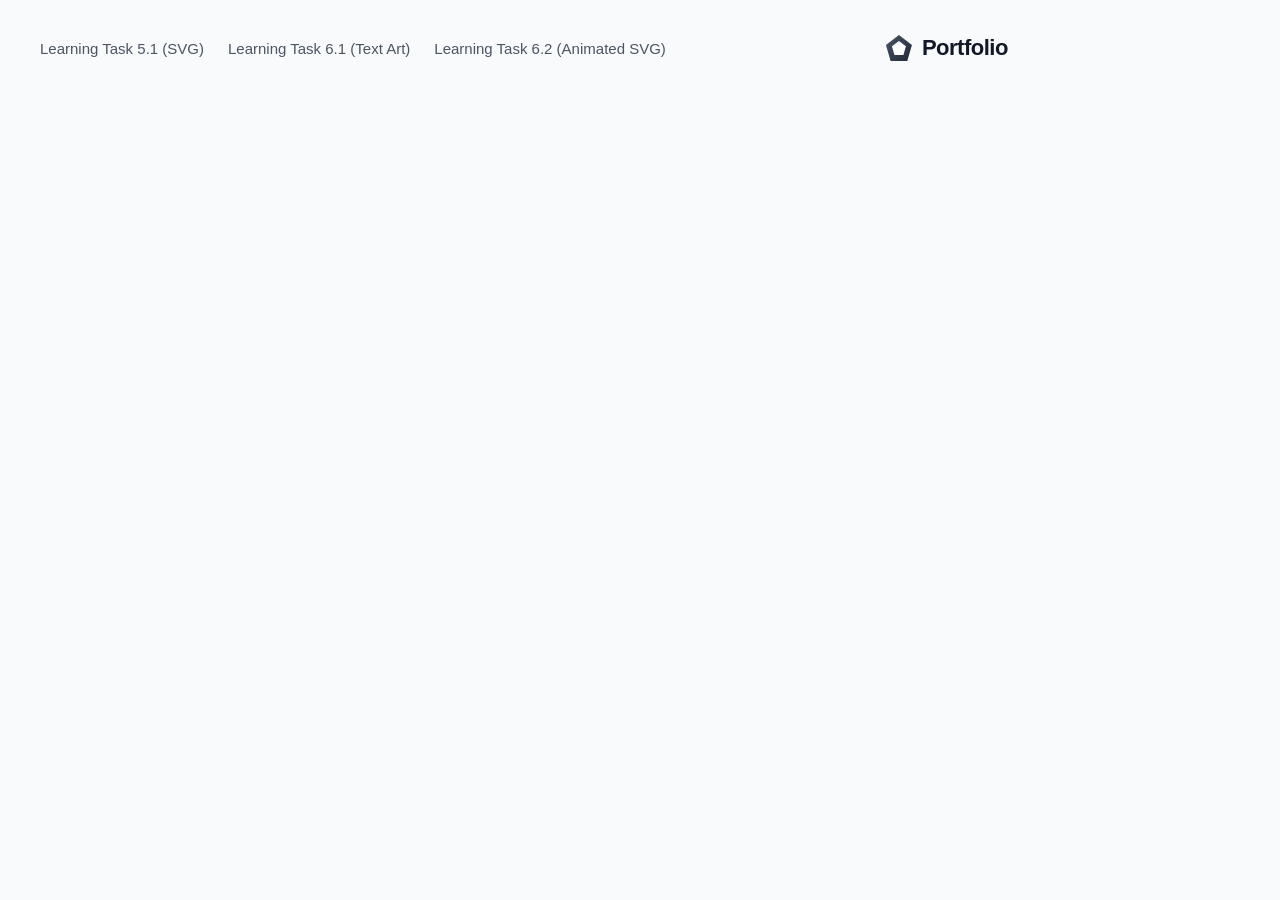
==== index.html @ e48f5252 "Replace Link three with Learning Task 6.2 link" ====
<!DOCTYPE html>
<html lang="en">
<head>
    <meta charset="UTF-8">
    <meta name="viewport" content="width=device-width, initial-scale=1.0">
    <title>Portfolio - Learning Tasks</title>
    <style>
        * {
            box-sizing: border-box;
            margin: 0;
            padding: 0;
        }

        body {
            font-family: -apple-system, BlinkMacSystemFont, "Segoe UI", Roboto, Helvetica, Arial, sans-serif;
            background-color: #f9fafb;
            color: #1f2937;
            display: flex;
            flex-direction: column;
            min-height: 100vh;
            padding: 20px 40px;
        }

        /* -------------------------------------------------------------
           HEADER LAYOUT
           ------------------------------------------------------------- */
        header {
            display: flex;
            align-items: center;
            justify-content: space-between;
            padding: 15px 0 25px 0;
            width: 100%;
            max-width: 1200px;
            margin: 0 auto;
        }

        .nav-links {
            display: flex;
            gap: 24px;
        }

        .nav-links a {
            text-decoration: none;
            color: #4b5563;
            font-size: 15px;
            font-weight: 500;
            transition: color 0.2s ease;
        }

        .nav-links a:hover {
            color: #000000;
        }

        /* Pure CSS Logo Element #1 */
        .logo-container {
            display: flex;
            align-items: center;
            gap: 10px;
            cursor: pointer;
        }

        .pure-css-logo-1 {
            width: 26px;
            height: 26px;
            background: linear-gradient(135deg, #4b5563, #1f2937);
            clip-path: polygon(50% 0%, 100% 38%, 82% 100%, 18% 100%, 0% 38%);
            position: relative;
        }

        .pure-css-logo-1::after {
            content: '';
            position: absolute;
            inset: 6px;
            background: #ffffff;
            clip-path: polygon(50% 0%, 100% 38%, 82% 100%, 18% 100%, 0% 38%);
        }

        .logo-text {
            font-size: 22px;
            font-weight: 700;
            color: #111827;
            letter-spacing: -0.5px;
        }

        /* Search Section */
        .search-container {
            position: relative;
            display: flex;
            align-items: center;
        }

        .search-btn {
            background: none;
            border: none;
            cursor: pointer;
            padding: 6px;
            color: #4b5563;
            display: flex;
            align-items: center;
            justify-content: center;
            border-radius: 50%;
            transition: background 0.2s, color 0.2s;
        }

        .search-btn:hover {
            color: #000000;
            background-color: #e5e7eb;
        }

        .search-input-box {
            position: absolute;
            right: 0;
            top: 40px;
            width: 240px;
            padding: 8px 12px;
            border: 1px solid #d1d5db;
            border-radius: 6px;
            background: #ffffff;
            box-shadow: 0 4px 12px rgba(0, 0, 0, 0.08);
            display: none;
            outline: none;
            font-size: 14px;
            z-index: 50;
        }

        .search-input-box.active {
            display: block;
        }

        /* -------------------------------------------------------------
           MAIN WIREFRAME LAYOUT (Section 1, Section 2, Section 3)
           ------------------------------------------------------------- */
        main {
            width: 100%;
            max-width: 1200px;
            margin: 0 auto;
            display: flex;
            flex-direction: column;
            gap: 32px;
            flex-grow: 1;
        }

        .wireframe-card {
            display: flex;
            flex-direction: column;
            gap: 12px;
            width: 100%;
        }

        .card-header-title {
            font-size: 16px;
            font-weight: 600;
            color: #374151;
            display: flex;
            align-items: center;
            gap: 8px;
        }

        .card-header-title::before {
            content: '';
            display: inline-block;
            width: 8px;
            height: 8px;
            background-color: #6b7280;
            border-radius: 50%;
        }

        .wireframe-image-box {
            background-color: #e5e7eb;
            border-radius: 6px;
            display: flex;
            flex-direction: column;
            align-items: center;
            justify-content: center;
            gap: 12px;
            width: 100%;
            cursor: pointer;
            border: 1px solid #d1d5db;
            text-decoration: none;
            color: #374151;
            transition: transform 0.2s ease, box-shadow 0.2s ease, background-color 0.2s ease;
        }

        .wireframe-image-box:hover {
            background-color: #dbe0e6;
            transform: translateY(-2px);
            box-shadow: 0 4px 12px rgba(0, 0, 0, 0.05);
        }

        .card-link-label {
            font-size: 14px;
            font-weight: 600;
            color: #1f2937;
        }

        /* Section 1: Hero Container */
        .section-1 .wireframe-image-box {
            height: 260px;
        }

        /* Pure CSS Graphic Element #2 (Wireframe Landscape Icon) */
        .pure-css-graphic-2 {
            width: 140px;
            height: 100px;
            background-color: #d1d5db;
            border-radius: 12px;
            position: relative;
            overflow: hidden;
            border: 2px solid #9ca3af;
        }

        .pure-css-graphic-2 .css-sun {
            width: 18px;
            height: 18px;
            background-color: #9ca3af;
            border-radius: 50%;
            position: absolute;
            top: 20px;
            left: 35px;
        }

        .pure-css-graphic-2 .css-mountain-1 {
            width: 0;
            height: 0;
            border-left: 45px solid transparent;
            border-right: 45px solid transparent;
            border-bottom: 50px solid #9ca3af;
            position: absolute;
            bottom: 0;
            left: 10px;
        }

        .pure-css-graphic-2 .css-mountain-2 {
            width: 0;
            height: 0;
            border-left: 35px solid transparent;
            border-right: 35px solid transparent;
            border-bottom: 40px solid #b0b7c0;
            position: absolute;
            bottom: 0;
            right: 15px;
        }

        /* Section 2: 3-Column Grid */
        .section-2-grid {
            display: grid;
            grid-template-columns: repeat(3, 1fr);
            gap: 24px;
            width: 100%;
        }

        .section-2-grid .wireframe-image-box {
            height: 170px;
        }

        /* Standard Wireframe Placeholder Icon */
        .placeholder-icon {
            width: 80px;
            height: 60px;
            background-color: #d1d5db;
            border-radius: 8px;
            position: relative;
            overflow: hidden;
            border: 2px solid #a1a8b3;
        }

        .placeholder-icon .sun-dot {
            width: 10px;
            height: 10px;
            background-color: #a1a8b3;
            border-radius: 50%;
            position: absolute;
            top: 12px;
            left: 20px;
        }

        .placeholder-icon .m-1 {
            width: 0;
            height: 0;
            border-left: 25px solid transparent;
            border-right: 25px solid transparent;
            border-bottom: 30px solid #a1a8b3;
            position: absolute;
            bottom: 0;
            left: 5px;
        }

        .placeholder-icon .m-2 {
            width: 0;
            height: 0;
            border-left: 20px solid transparent;
            border-right: 20px solid transparent;
            border-bottom: 25px solid #bdc3cb;
            position: absolute;
            bottom: 0;
            right: 8px;
        }

        /* Section 3: Bottom Large Banner */
        .section-3 .wireframe-image-box {
            height: 220px;
        }

        .section-3 .placeholder-icon {
            width: 110px;
            height: 80px;
        }

        .section-3 .placeholder-icon .sun-dot {
            width: 14px;
            height: 14px;
            top: 16px;
            left: 28px;
        }

        .section-3 .placeholder-icon .m-1 {
            border-left-width: 35px;
            border-right-width: 35px;
            border-bottom-width: 40px;
        }

        .section-3 .placeholder-icon .m-2 {
            border-left-width: 28px;
            border-right-width: 28px;
            border-bottom-width: 34px;
        }

        /* Interactive Modal Box */
        .modal-overlay {
            position: fixed;
            inset: 0;
            background-color: rgba(0, 0, 0, 0.4);
            display: flex;
            align-items: center;
            justify-content: center;
            opacity: 0;
            visibility: hidden;
            transition: all 0.25s ease;
            z-index: 100;
        }

        .modal-overlay.active {
            opacity: 1;
            visibility: visible;
        }

        .modal-content {
            background-color: #ffffff;
            padding: 24px;
            border-radius: 8px;
            max-width: 420px;
            width: 90%;
            box-shadow: 0 10px 25px rgba(0,0,0,0.15);
            text-align: center;
            transform: translateY(10px);
            transition: transform 0.25s ease;
        }

        .modal-overlay.active .modal-content {
            transform: translateY(0);
        }

        .modal-title {
            font-size: 18px;
            font-weight: 700;
            margin-bottom: 10px;
            color: #111827;
        }

        .modal-desc {
            font-size: 14px;
            color: #6b7280;
            margin-bottom: 20px;
            line-height: 1.5;
        }

        .modal-btn {
            background-color: #374151;
            color: #ffffff;
            border: none;
            padding: 8px 20px;
            border-radius: 6px;
            font-size: 14px;
            font-weight: 500;
            cursor: pointer;
            transition: background 0.2s;
        }

        .modal-btn:hover {
            background-color: #111827;
        }

        /* Responsive Mobile Layout */
        @media (max-width: 768px) {
            body {
                padding: 15px;
            }
            header {
                flex-direction: column;
                gap: 15px;
            }
            .section-2-grid {
                grid-template-columns: 1fr;
            }
        }
    </style>
</head>
<body>

    <!-- 1. HEADER SECTION -->
    <header>
        <!-- Left: Navigation links -->
        <nav class="nav-links">
            <a href="SVG/learning-task-5-1.html">Learning Task 5.1 (SVG)</a>
            <a href="SVG/learning-task-6-1.html">Learning Task 6.1 (Text Art)</a>
            <a href="SVG/learning-task-6-2.html">Learning Task 6.2 (Animated SVG)</a>
        </nav>

        <!-- Center: Pure CSS Logo Element #1 + Logo Text -->
        <div class="logo-container" id="brandLogo">
            <div class="pure-css-logo-1" title="Pure CSS Logo Element #1"></div>
            <span class="logo-text">Portfolio</span>
        </div>

        <!-- Right: Search Icon & Interactive Input Box -->
        <div class="search-container">
            <button class="search-btn" id="searchToggleBtn" aria-label="Search">
                <svg width="20" height="20" viewBox="0 0 24 24" fill="none" stroke="currentColor" stroke
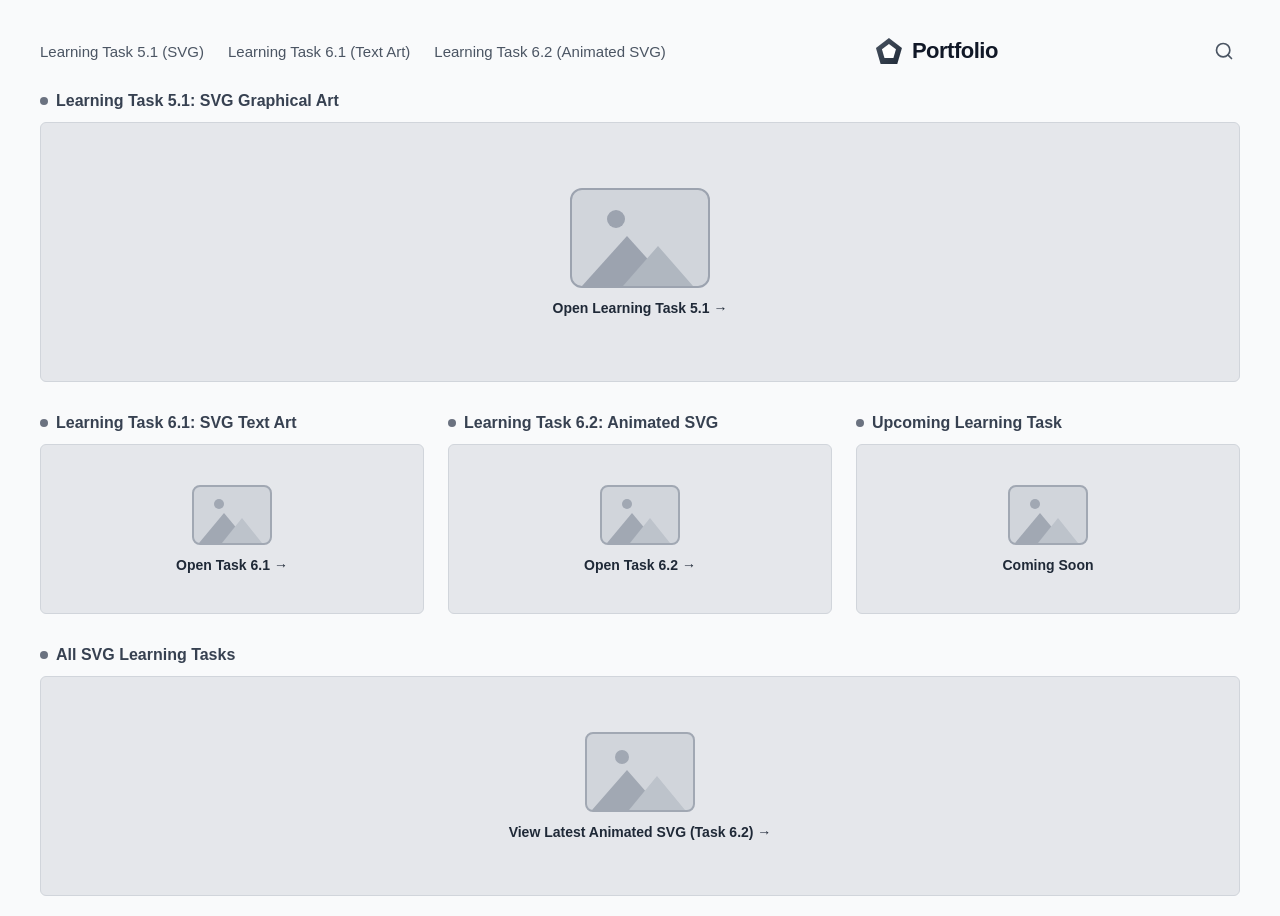
==== commit 814b73b8: "Remove modal overlay and styles Removed modal overlay and related styles from index.html." ====
--- a/index.html
+++ b/index.html
@@ -325,71 +325,6 @@
             border-bottom-width: 34px;
         }
 
-        /* Interactive Modal Box */
-        .modal-overlay {
-            position: fixed;
-            inset: 0;
-            background-color: rgba(0, 0, 0, 0.4);
-            display: flex;
-            align-items: center;
-            justify-content: center;
-            opacity: 0;
-            visibility: hidden;
-            transition: all 0.25s ease;
-            z-index: 100;
-        }
-
-        .modal-overlay.active {
-            opacity: 1;
-            visibility: visible;
-        }
-
-        .modal-content {
-            background-color: #ffffff;
-            padding: 24px;
-            border-radius: 8px;
-            max-width: 420px;
-            width: 90%;
-            box-shadow: 0 10px 25px rgba(0,0,0,0.15);
-            text-align: center;
-            transform: translateY(10px);
-            transition: transform 0.25s ease;
-        }
-
-        .modal-overlay.active .modal-content {
-            transform: translateY(0);
-        }
-
-        .modal-title {
-            font-size: 18px;
-            font-weight: 700;
-            margin-bottom: 10px;
-            color: #111827;
-        }
-
-        .modal-desc {
-            font-size: 14px;
-            color: #6b7280;
-            margin-bottom: 20px;
-            line-height: 1.5;
-        }
-
-        .modal-btn {
-            background-color: #374151;
-            color: #ffffff;
-            border: none;
-            padding: 8px 20px;
-            border-radius: 6px;
-            font-size: 14px;
-            font-weight: 500;
-            cursor: pointer;
-            transition: background 0.2s;
-        }
-
-        .modal-btn:hover {
-            background-color: #111827;
-        }
-
         /* Responsive Mobile Layout */
         @media (max-width: 768px) {
             body {
@@ -425,4 +360,104 @@
         <!-- Right: Search Icon & Interactive Input Box -->
         <div class="search-container">
             <button class="search-btn" id="searchToggleBtn" aria-label="Search">
-                <svg width="20" height="20" viewBox="0 0 24 24" fill="none" stroke="currentColor" stroke
+                <svg width="20" height="20" viewBox="0 0 24 24" fill="none" stroke="currentColor" stroke-width="2" stroke-linecap="round" stroke-linejoin="round">
+                    <circle cx="11" cy="11" r="8"></circle>
+                    <line x1="21" y1="21" x2="16.65" y2="16.65"></line>
+                </svg>
+            </button>
+            <input type="text" id="searchInput" class="search-input-box" placeholder="Search elements...">
+        </div>
+    </header>
+
+    <!-- 2. MAIN WIREFRAME CONTENT -->
+    <main>
+        <!-- Section 1: Learning Task 5.1 -->
+        <section class="wireframe-card section-1">
+            <div class="card-header-title">Learning Task 5.1: SVG Graphical Art</div>
+            <a href="SVG/learning-task-5-1.html" class="wireframe-image-box">
+                <div class="pure-css-graphic-2">
+                    <div class="css-sun"></div>
+                    <div class="css-mountain-1"></div>
+                    <div class="css-mountain-2"></div>
+                </div>
+                <span class="card-link-label">Open Learning Task 5.1 &rarr;</span>
+            </a>
+        </section>
+
+        <!-- Section 2: Learning Tasks Grid -->
+        <section class="section-2-grid">
+            <!-- Card 1: Learning Task 6.1 -->
+            <div class="wireframe-card">
+                <div class="card-header-title">Learning Task 6.1: SVG Text Art</div>
+                <a href="SVG/learning-task-6-1.html" class="wireframe-image-box">
+                    <div class="placeholder-icon">
+                        <div class="sun-dot"></div>
+                        <div class="m-1"></div>
+                        <div class="m-2"></div>
+                    </div>
+                    <span class="card-link-label">Open Task 6.1 &rarr;</span>
+                </a>
+            </div>
+
+            <!-- Card 2: Learning Task 6.2 -->
+            <div class="wireframe-card">
+                <div class="card-header-title">Learning Task 6.2: Animated SVG</div>
+                <a href="SVG/learning-task-6-2.html" class="wireframe-image-box">
+                    <div class="placeholder-icon">
+                        <div class="sun-dot"></div>
+                        <div class="m-1"></div>
+                        <div class="m-2"></div>
+                    </div>
+                    <span class="card-link-label">Open Task 6.2 &rarr;</span>
+                </a>
+            </div>
+
+            <!-- Card 3: Upcoming Task -->
+            <div class="wireframe-card">
+                <div class="card-header-title">Upcoming Learning Task</div>
+                <div class="wireframe-image-box">
+                    <div class="placeholder-icon">
+                        <div class="sun-dot"></div>
+                        <div class="m-1"></div>
+                        <div class="m-2"></div>
+                    </div>
+                    <span class="card-link-label">Coming Soon</span>
+                </div>
+            </div>
+        </section>
+
+        <!-- Section 3: Bottom Large Banner Card -->
+        <section class="wireframe-card section-3">
+            <div class="card-header-title">All SVG Learning Tasks</div>
+            <a href="SVG/learning-task-6-2.html" class="wireframe-image-box">
+                <div class="placeholder-icon">
+                    <div class="sun-dot"></div>
+                    <div class="m-1"></div>
+                    <div class="m-2"></div>
+                </div>
+                <span class="card-link-label">View Latest Animated SVG (Task 6.2) &rarr;</span>
+            </a>
+        </section>
+    </main>
+
+    <!-- INTERACTIVE JAVASCRIPT -->
+    <script>
+        const searchToggleBtn = document.getElementById('searchToggleBtn');
+        const searchInput = document.getElementById('searchInput');
+
+        searchToggleBtn.addEventListener('click', (e) => {
+            e.stopPropagation();
+            searchInput.classList.toggle('active');
+            if (searchInput.classList.contains('active')) {
+                searchInput.focus();
+            }
+        });
+
+        document.addEventListener('click', (e) => {
+            if (!searchInput.contains(e.target) && !searchToggleBtn.contains(e.target)) {
+                searchInput.classList.remove('active');
+            }
+        });
+    </script>
+</body>
+</html>
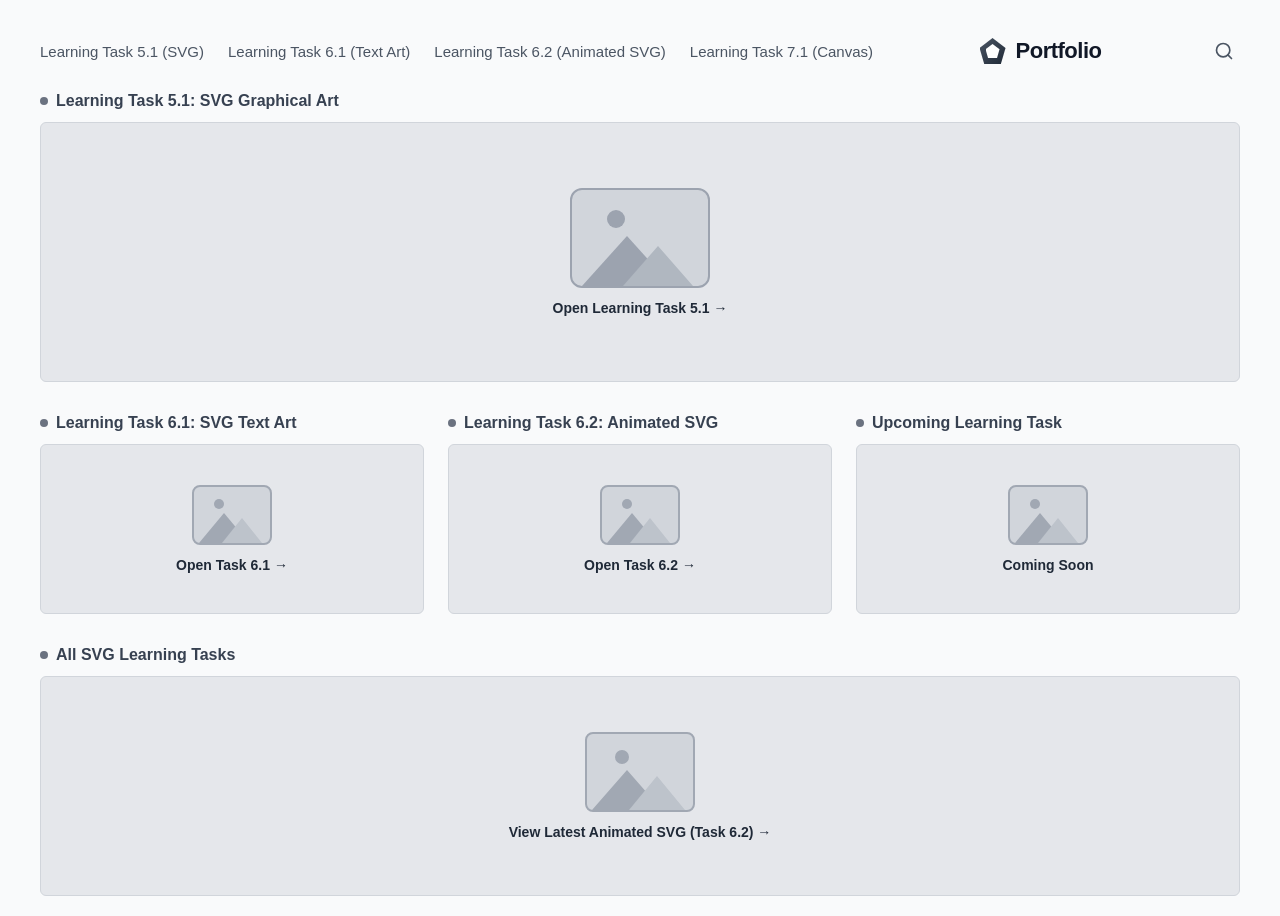
==== commit 1a8427c5: "Add link to Learning Task 7.1 (Canvas) in navigation" ====
--- a/index.html
+++ b/index.html
@@ -349,6 +349,7 @@
             <a href="SVG/learning-task-5-1.html">Learning Task 5.1 (SVG)</a>
             <a href="SVG/learning-task-6-1.html">Learning Task 6.1 (Text Art)</a>
             <a href="SVG/learning-task-6-2.html">Learning Task 6.2 (Animated SVG)</a>
+            <a href="Canvas/learning-task-7-1.html">Learning Task 7.1 (Canvas)</a>
         </nav>
 
         <!-- Center: Pure CSS Logo Element #1 + Logo Text -->
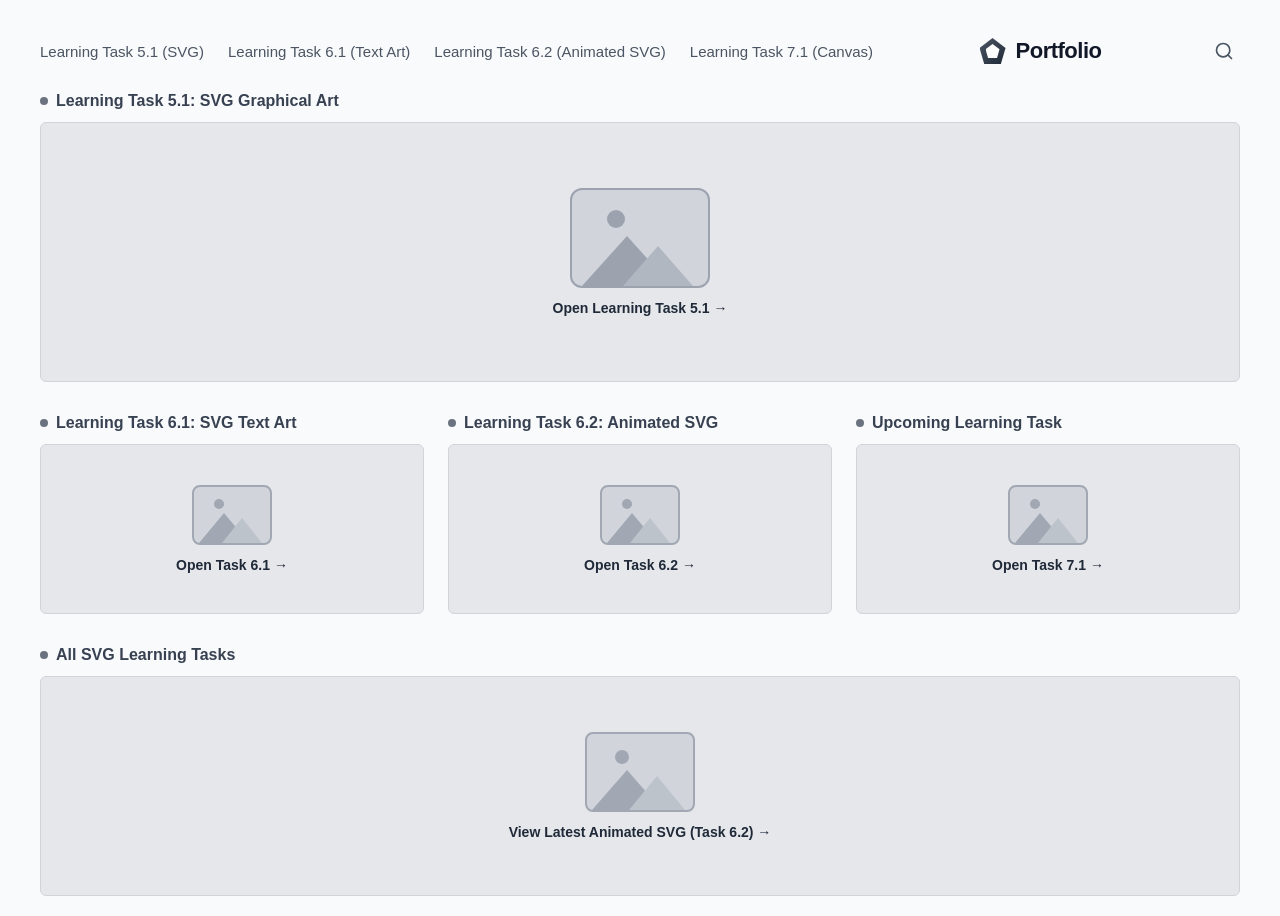
==== commit 8e394b5f: "Update index.html" ====
--- a/index.html
+++ b/index.html
@@ -416,13 +416,13 @@
             <!-- Card 3: Upcoming Task -->
             <div class="wireframe-card">
                 <div class="card-header-title">Upcoming Learning Task</div>
-                <div class="wireframe-image-box">
+                <div href ="Canvas/learning-task-7-1.html" class="wireframe-image-box">
                     <div class="placeholder-icon">
                         <div class="sun-dot"></div>
                         <div class="m-1"></div>
                         <div class="m-2"></div>
                     </div>
-                    <span class="card-link-label">Coming Soon</span>
+                    <span class="card-link-label">Open Task 7.1 &rarr;</span>
                 </div>
             </div>
         </section>
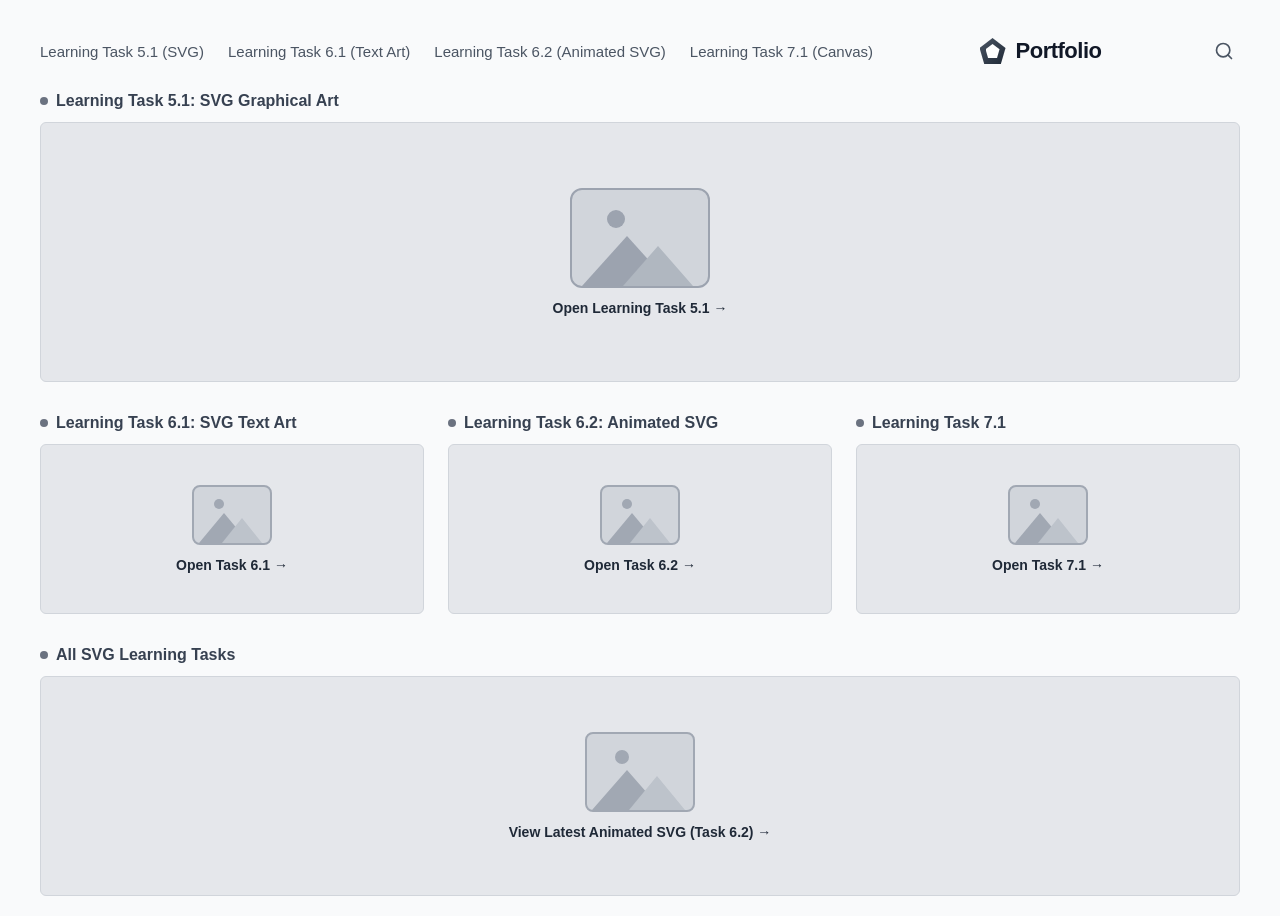
==== commit 44b35237: "Update index.html" ====
--- a/index.html
+++ b/index.html
@@ -415,7 +415,7 @@
 
             <!-- Card 3: Upcoming Task -->
             <div class="wireframe-card">
-                <div class="card-header-title">Upcoming Learning Task</div>
+                <div class="card-header-title">Learning Task 7.1</div>
                 <div href ="Canvas/learning-task-7-1.html" class="wireframe-image-box">
                     <div class="placeholder-icon">
                         <div class="sun-dot"></div>
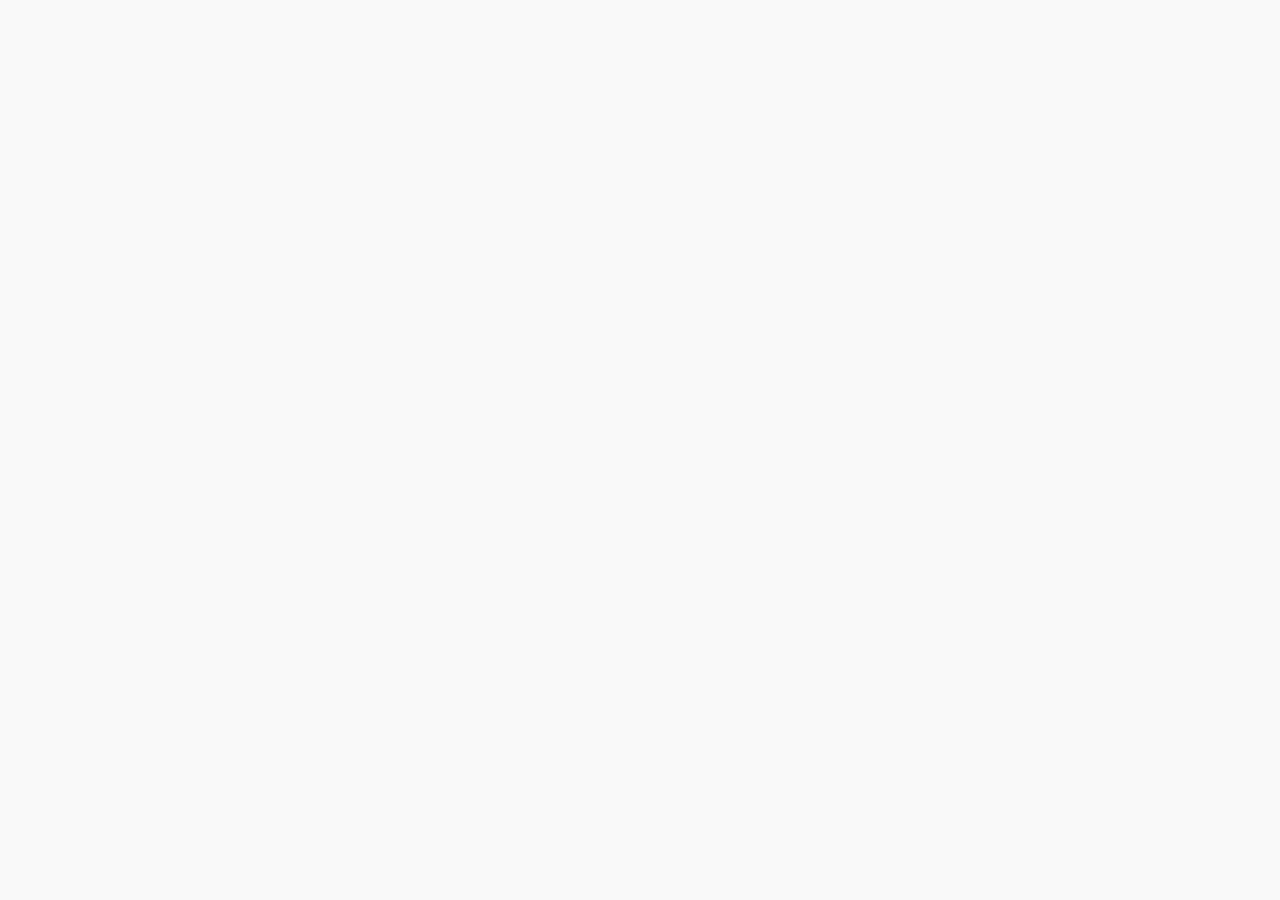
==== commit 79d1d795: "Update index.html" ====
--- a/index.html
+++ b/index.html
@@ -285,180 +285,4 @@
             left: 5px;
         }
 
-        .placeholder-icon .m-2 {
-            width: 0;
-            height: 0;
-            border-left: 20px solid transparent;
-            border-right: 20px solid transparent;
-            border-bottom: 25px solid #bdc3cb;
-            position: absolute;
-            bottom: 0;
-            right: 8px;
-        }
-
-        /* Section 3: Bottom Large Banner */
-        .section-3 .wireframe-image-box {
-            height: 220px;
-        }
-
-        .section-3 .placeholder-icon {
-            width: 110px;
-            height: 80px;
-        }
-
-        .section-3 .placeholder-icon .sun-dot {
-            width: 14px;
-            height: 14px;
-            top: 16px;
-            left: 28px;
-        }
-
-        .section-3 .placeholder-icon .m-1 {
-            border-left-width: 35px;
-            border-right-width: 35px;
-            border-bottom-width: 40px;
-        }
-
-        .section-3 .placeholder-icon .m-2 {
-            border-left-width: 28px;
-            border-right-width: 28px;
-            border-bottom-width: 34px;
-        }
-
-        /* Responsive Mobile Layout */
-        @media (max-width: 768px) {
-            body {
-                padding: 15px;
-            }
-            header {
-                flex-direction: column;
-                gap: 15px;
-            }
-            .section-2-grid {
-                grid-template-columns: 1fr;
-            }
-        }
-    </style>
-</head>
-<body>
-
-    <!-- 1. HEADER SECTION -->
-    <header>
-        <!-- Left: Navigation links -->
-        <nav class="nav-links">
-            <a href="SVG/learning-task-5-1.html">Learning Task 5.1 (SVG)</a>
-            <a href="SVG/learning-task-6-1.html">Learning Task 6.1 (Text Art)</a>
-            <a href="SVG/learning-task-6-2.html">Learning Task 6.2 (Animated SVG)</a>
-            <a href="Canvas/learning-task-7-1.html">Learning Task 7.1 (Canvas)</a>
-        </nav>
-
-        <!-- Center: Pure CSS Logo Element #1 + Logo Text -->
-        <div class="logo-container" id="brandLogo">
-            <div class="pure-css-logo-1" title="Pure CSS Logo Element #1"></div>
-            <span class="logo-text">Portfolio</span>
-        </div>
-
-        <!-- Right: Search Icon & Interactive Input Box -->
-        <div class="search-container">
-            <button class="search-btn" id="searchToggleBtn" aria-label="Search">
-                <svg width="20" height="20" viewBox="0 0 24 24" fill="none" stroke="currentColor" stroke-width="2" stroke-linecap="round" stroke-linejoin="round">
-                    <circle cx="11" cy="11" r="8"></circle>
-                    <line x1="21" y1="21" x2="16.65" y2="16.65"></line>
-                </svg>
-            </button>
-            <input type="text" id="searchInput" class="search-input-box" placeholder="Search elements...">
-        </div>
-    </header>
-
-    <!-- 2. MAIN WIREFRAME CONTENT -->
-    <main>
-        <!-- Section 1: Learning Task 5.1 -->
-        <section class="wireframe-card section-1">
-            <div class="card-header-title">Learning Task 5.1: SVG Graphical Art</div>
-            <a href="SVG/learning-task-5-1.html" class="wireframe-image-box">
-                <div class="pure-css-graphic-2">
-                    <div class="css-sun"></div>
-                    <div class="css-mountain-1"></div>
-                    <div class="css-mountain-2"></div>
-                </div>
-                <span class="card-link-label">Open Learning Task 5.1 &rarr;</span>
-            </a>
-        </section>
-
-        <!-- Section 2: Learning Tasks Grid -->
-        <section class="section-2-grid">
-            <!-- Card 1: Learning Task 6.1 -->
-            <div class="wireframe-card">
-                <div class="card-header-title">Learning Task 6.1: SVG Text Art</div>
-                <a href="SVG/learning-task-6-1.html" class="wireframe-image-box">
-                    <div class="placeholder-icon">
-                        <div class="sun-dot"></div>
-                        <div class="m-1"></div>
-                        <div class="m-2"></div>
-                    </div>
-                    <span class="card-link-label">Open Task 6.1 &rarr;</span>
-                </a>
-            </div>
-
-            <!-- Card 2: Learning Task 6.2 -->
-            <div class="wireframe-card">
-                <div class="card-header-title">Learning Task 6.2: Animated SVG</div>
-                <a href="SVG/learning-task-6-2.html" class="wireframe-image-box">
-                    <div class="placeholder-icon">
-                        <div class="sun-dot"></div>
-                        <div class="m-1"></div>
-                        <div class="m-2"></div>
-                    </div>
-                    <span class="card-link-label">Open Task 6.2 &rarr;</span>
-                </a>
-            </div>
-
-            <!-- Card 3: Upcoming Task -->
-            <div class="wireframe-card">
-                <div class="card-header-title">Learning Task 7.1</div>
-                <div href ="Canvas/learning-task-7-1.html" class="wireframe-image-box">
-                    <div class="placeholder-icon">
-                        <div class="sun-dot"></div>
-                        <div class="m-1"></div>
-                        <div class="m-2"></div>
-                    </div>
-                    <span class="card-link-label">Open Task 7.1 &rarr;</span>
-                </div>
-            </div>
-        </section>
-
-        <!-- Section 3: Bottom Large Banner Card -->
-        <section class="wireframe-card section-3">
-            <div class="card-header-title">All SVG Learning Tasks</div>
-            <a href="SVG/learning-task-6-2.html" class="wireframe-image-box">
-                <div class="placeholder-icon">
-                    <div class="sun-dot"></div>
-                    <div class="m-1"></div>
-                    <div class="m-2"></div>
-                </div>
-                <span class="card-link-label">View Latest Animated SVG (Task 6.2) &rarr;</span>
-            </a>
-        </section>
-    </main>
-
-    <!-- INTERACTIVE JAVASCRIPT -->
-    <script>
-        const searchToggleBtn = document.getElementById('searchToggleBtn');
-        const searchInput = document.getElementById('searchInput');
-
-        searchToggleBtn.addEventListener('click', (e) => {
-            e.stopPropagation();
-            searchInput.classList.toggle('active');
-            if (searchInput.classList.contains('active')) {
-                searchInput.focus();
-            }
-        });
-
-        document.addEventListener('click', (e) => {
-            if (!searchInput.contains(e.target) && !searchToggleBtn.contains(e.target)) {
-                searchInput.classList.remove('active');
-            }
-        });
-    </script>
-</body>
-</html>
+        .placeholder-icon .m
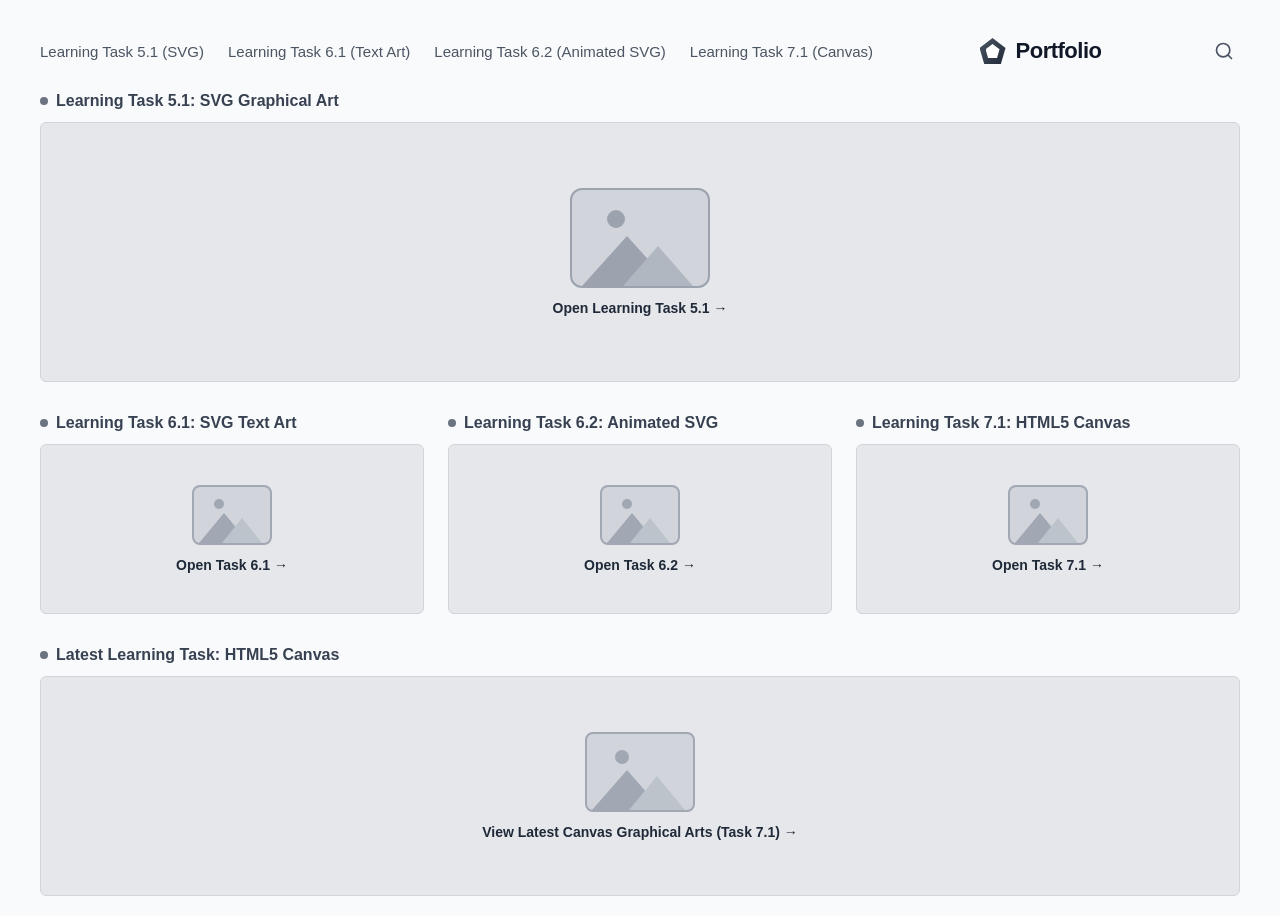
==== commit cd71c15f: "Update index.html" ====
--- a/index.html
+++ b/index.html
@@ -285,4 +285,180 @@
             left: 5px;
         }
 
-        .placeholder-icon .m
+        .placeholder-icon .m-2 {
+            width: 0;
+            height: 0;
+            border-left: 20px solid transparent;
+            border-right: 20px solid transparent;
+            border-bottom: 25px solid #bdc3cb;
+            position: absolute;
+            bottom: 0;
+            right: 8px;
+        }
+
+        /* Section 3: Bottom Large Banner */
+        .section-3 .wireframe-image-box {
+            height: 220px;
+        }
+
+        .section-3 .placeholder-icon {
+            width: 110px;
+            height: 80px;
+        }
+
+        .section-3 .placeholder-icon .sun-dot {
+            width: 14px;
+            height: 14px;
+            top: 16px;
+            left: 28px;
+        }
+
+        .section-3 .placeholder-icon .m-1 {
+            border-left-width: 35px;
+            border-right-width: 35px;
+            border-bottom-width: 40px;
+        }
+
+        .section-3 .placeholder-icon .m-2 {
+            border-left-width: 28px;
+            border-right-width: 28px;
+            border-bottom-width: 34px;
+        }
+
+        /* Responsive Mobile Layout */
+        @media (max-width: 768px) {
+            body {
+                padding: 15px;
+            }
+            header {
+                flex-direction: column;
+                gap: 15px;
+            }
+            .section-2-grid {
+                grid-template-columns: 1fr;
+            }
+        }
+    </style>
+</head>
+<body>
+
+    <!-- 1. HEADER SECTION -->
+    <header>
+        <!-- Left: Navigation links -->
+        <nav class="nav-links">
+            <a href="SVG/learning-task-5-1.html">Learning Task 5.1 (SVG)</a>
+            <a href="SVG/learning-task-6-1.html">Learning Task 6.1 (Text Art)</a>
+            <a href="SVG/learning-task-6-2.html">Learning Task 6.2 (Animated SVG)</a>
+            <a href="Canvas/learning-task-7-1.html">Learning Task 7.1 (Canvas)</a>
+        </nav>
+
+        <!-- Center: Pure CSS Logo Element #1 + Logo Text -->
+        <div class="logo-container" id="brandLogo">
+            <div class="pure-css-logo-1" title="Pure CSS Logo Element #1"></div>
+            <span class="logo-text">Portfolio</span>
+        </div>
+
+        <!-- Right: Search Icon & Interactive Input Box -->
+        <div class="search-container">
+            <button class="search-btn" id="searchToggleBtn" aria-label="Search">
+                <svg width="20" height="20" viewBox="0 0 24 24" fill="none" stroke="currentColor" stroke-width="2" stroke-linecap="round" stroke-linejoin="round">
+                    <circle cx="11" cy="11" r="8"></circle>
+                    <line x1="21" y1="21" x2="16.65" y2="16.65"></line>
+                </svg>
+            </button>
+            <input type="text" id="searchInput" class="search-input-box" placeholder="Search elements...">
+        </div>
+    </header>
+
+    <!-- 2. MAIN WIREFRAME CONTENT -->
+    <main>
+        <!-- Section 1: Learning Task 5.1 -->
+        <section class="wireframe-card section-1">
+            <div class="card-header-title">Learning Task 5.1: SVG Graphical Art</div>
+            <a href="SVG/learning-task-5-1.html" class="wireframe-image-box">
+                <div class="pure-css-graphic-2">
+                    <div class="css-sun"></div>
+                    <div class="css-mountain-1"></div>
+                    <div class="css-mountain-2"></div>
+                </div>
+                <span class="card-link-label">Open Learning Task 5.1 &rarr;</span>
+            </a>
+        </section>
+
+        <!-- Section 2: Learning Tasks Grid -->
+        <section class="section-2-grid">
+            <!-- Card 1: Learning Task 6.1 -->
+            <div class="wireframe-card">
+                <div class="card-header-title">Learning Task 6.1: SVG Text Art</div>
+                <a href="SVG/learning-task-6-1.html" class="wireframe-image-box">
+                    <div class="placeholder-icon">
+                        <div class="sun-dot"></div>
+                        <div class="m-1"></div>
+                        <div class="m-2"></div>
+                    </div>
+                    <span class="card-link-label">Open Task 6.1 &rarr;</span>
+                </a>
+            </div>
+
+            <!-- Card 2: Learning Task 6.2 -->
+            <div class="wireframe-card">
+                <div class="card-header-title">Learning Task 6.2: Animated SVG</div>
+                <a href="SVG/learning-task-6-2.html" class="wireframe-image-box">
+                    <div class="placeholder-icon">
+                        <div class="sun-dot"></div>
+                        <div class="m-1"></div>
+                        <div class="m-2"></div>
+                    </div>
+                    <span class="card-link-label">Open Task 6.2 &rarr;</span>
+                </a>
+            </div>
+
+            <!-- Card 3: Learning Task 7.1 -->
+            <div class="wireframe-card">
+                <div class="card-header-title">Learning Task 7.1: HTML5 Canvas</div>
+                <a href="Canvas/learning-task-7-1.html" class="wireframe-image-box">
+                    <div class="placeholder-icon">
+                        <div class="sun-dot"></div>
+                        <div class="m-1"></div>
+                        <div class="m-2"></div>
+                    </div>
+                    <span class="card-link-label">Open Task 7.1 &rarr;</span>
+                </a>
+            </div>
+        </section>
+
+        <!-- Section 3: Bottom Large Banner Card -->
+        <section class="wireframe-card section-3">
+            <div class="card-header-title">Latest Learning Task: HTML5 Canvas</div>
+            <a href="Canvas/learning-task-7-1.html" class="wireframe-image-box">
+                <div class="placeholder-icon">
+                    <div class="sun-dot"></div>
+                    <div class="m-1"></div>
+                    <div class="m-2"></div>
+                </div>
+                <span class="card-link-label">View Latest Canvas Graphical Arts (Task 7.1) &rarr;</span>
+            </a>
+        </section>
+    </main>
+
+    <!-- INTERACTIVE JAVASCRIPT -->
+    <script>
+        const searchToggleBtn = document.getElementById('searchToggleBtn');
+        const searchInput = document.getElementById('searchInput');
+
+        searchToggleBtn.addEventListener('click', (e) => {
+            e.stopPropagation();
+            searchInput.classList.toggle('active');
+            if (searchInput.classList.contains('active')) {
+                searchInput.focus();
+            }
+        });
+
+        document.addEventListener('click', (e) => {
+            if (!searchInput.contains(e.target) && !searchToggleBtn.contains(e.target)) {
+                searchInput.classList.remove('active');
+            }
+        });
+    </script>
+</body>
+</html>
